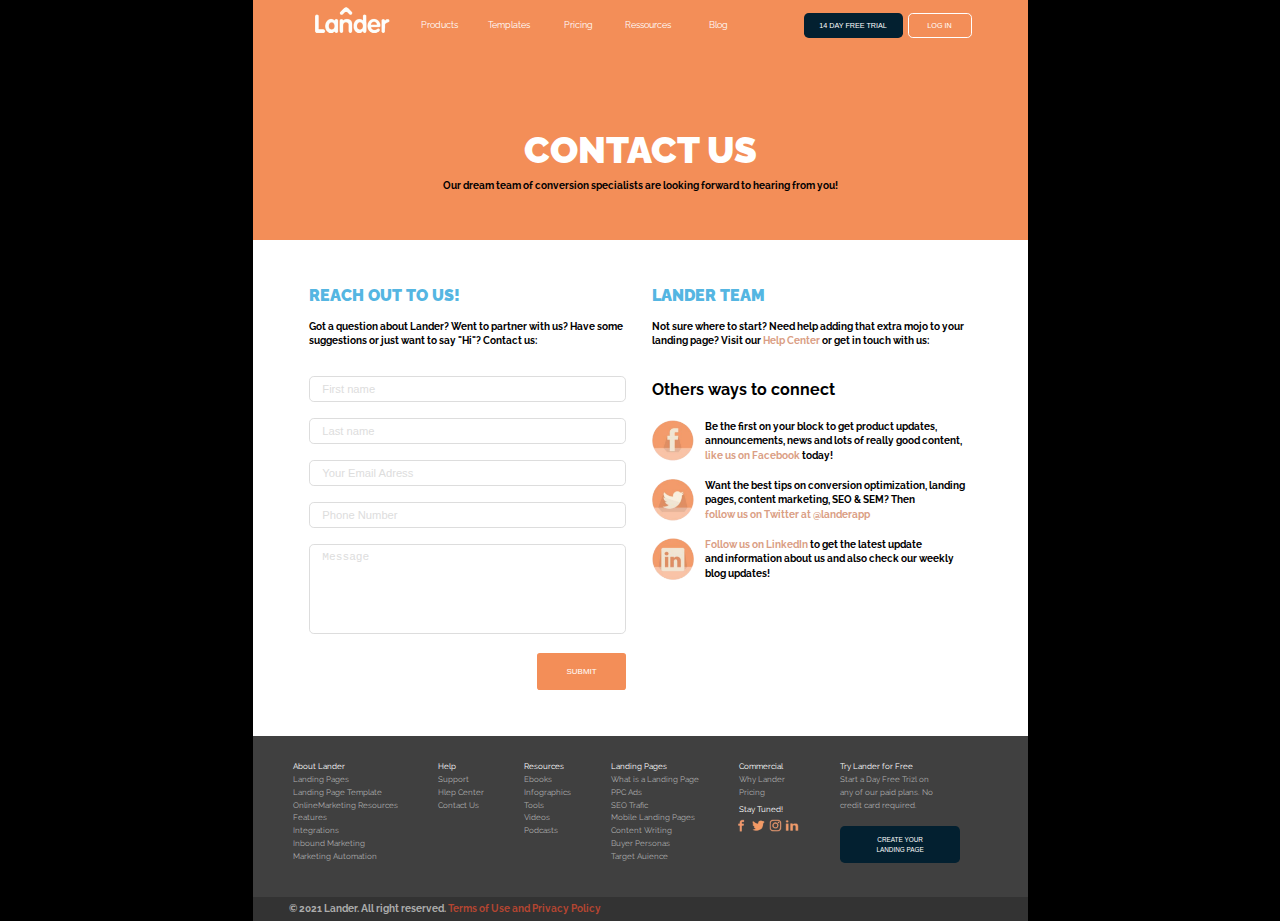
==== index.html @ 6f605f6d "first commit" ====
<!DOCTYPE html>
<html>
  <head>
    <title>Sprint_02_Lander</title>
    <meta charset="utf-8" />
    <link
      rel="stylesheet"
      type="text/css"
      href="css/lander_css_mobile.css"
      media="only screen and (max-width: 1149px)"
    />
    <link
      rel="stylesheet"
      type="text/css"
      href="body {.css"
      media="only screen and (min-width: 1150px)"
    />
    <link rel="preconnect" href="https://fonts.googleapis.com" />
    <link rel="preconnect" href="https://fonts.gstatic.com" crossorigin />
    <link
      href="https://fonts.googleapis.com/css2?family=Raleway:wght@300&display=swap"
      rel="stylesheet"
    />
  </head>
  <header>
    <div id="header_container">
      <div id="header_mainbar">
        <div id="logo">
          <img src="Images/logo_lander.png" id="logo_lander" />
        </div>
        <div id="menu">
          <ul id="navbar">
            <li class="nav_href"><a href="#">Products</a></li>
            <li class="nav_href"><a href="#">Templates</a></li>
            <li class="nav_href"><a href="#">Pricing</a></li>
            <li class="nav_href"><a href="#">Ressources</a></li>
            <li class="nav_href"><a href="#">Blog</a></li>
          </ul>
        </div>
        <div id="connexion">
          <button id="trial" type="button">14 DAY FREE TRIAL</button>
          <button id="login" type="button">LOG IN</button>
        </div>
      </div>
      <div id="title_main">
        <h1 id="title">CONTACT US</h1>
        <h5 id="sec_title">
          Our dream team of conversion specialists are looking forward to
          hearing from you!
        </h5>
      </div>
    </div>
  </header>
  <body>
    <div id="main_container">
      <div id="reach_team">
        <div id="reach_us">
          <h4 class="third_title">REACH OUT TO US!</h4>
          <p class="para_reach_us">
            Got a question about Lander? Went to partner with us? Have some<br />
            suggestions or just want to say "Hi"? Contact us:
          </p>
        </div>
        <div id="team">
          <h4 class="third_title">LANDER TEAM</h4>
          <p class="para_team">
            Not sure where to start? Need help adding that extra mojo to your<br />
            landing page? Visit our
            <a href="#" class="social_link" id="help_center">Help Center</a>
            or get in touch with us:
          </p>
        </div>
      </div>
      <div id="form_connect">
        <div id="formulaire">
          <form id="form">
            <input
              type="text"
              id="fname"
              class="infos"
              name="fname"
              placeholder="First name"
            />
            <input
              type="text"
              id="lname"
              class="infos"
              name="lname"
              placeholder="Last name"
            />
            <input
              type="text"
              id="mail"
              class="infos"
              name="mail"
              placeholder="Your Email Adress"
            />
            <input
              type="text"
              id="phone"
              class="infos"
              name="phone"
              placeholder="Phone Number"
            />
            <textarea
              id="txt"
              name="txt"
              class="infos"
              placeholder="Message"
            ></textarea>
            <div id="div_btn_submit">
              <button id="submit_btn" type="submit">SUBMIT</button>
            </div>
          </form>
        </div>
        <div id="conntections">
          <h4 class="connections_title">Others ways to connect</h4>
          <div id="facebook">
            <div id="logo_fb">
              <img src="Images/connect_fb.png" class="logo_connection" />
            </div>
            <div id="text_facebook">
              <p class="para_facebook">
                Be the first on your block to get product updates,<br />
                announcements, news and lots of really good content,<br />
                <a
                  href="#"
                  class="social_link"
                  id="link_facebook"
                  class="social"
                  >like us on Facebook</a
                >
                today!
              </p>
            </div>
          </div>
          <div id="twitter">
            <div id="logo_twetter">
              <img src="Images/connect_twitter.png" class="logo_connection" />
            </div>
            <div id="text_twitter">
              <p class="para_twitter">
                Want the best tips on conversion optimization, landing<br />
                pages, content marketing, SEO & SEM? Then<br />
                <a
                  href="#"
                  class="social_link"
                  id="link_tweeter"
                  class="social"
                >
                  follow us on Twitter at @landerapp
                </a>
              </p>
            </div>
          </div>
          <div id="linkedin">
            <div id="logo_linkedin">
              <img src="Images/connect_linkedin.png" class="logo_connection" />
            </div>
            <div id="text_linkedin">
              <p class="para_linkedin">
                <a
                  href="#"
                  class="social_link"
                  id="link_linkedin"
                  class="social"
                >
                  Follow us on LinkedIn</a
                >
                to get the latest update<br />
                and information about us and also check our weekly<br />
                blog updates!
              </p>
            </div>
          </div>
        </div>
      </div>
    </div>
  </body>
  <footer>
    <div id="about_lander">
      <ul class="footer_list" id="footer_about_lander_links">
        <li class="footer_titles">About Lander</li>
        <li><a class="footer_hrefs" href="#">Landing Pages</a></li>
        <li><a class="footer_hrefs" href="#">Landing Page Template</a></li>
        <li><a class="footer_hrefs" href="#">OnlineMarketing Resources</a></li>
        <li><a class="footer_hrefs" href="#">Features</a></li>
        <li><a class="footer_hrefs" href="#">Integrations</a></li>
        <li><a class="footer_hrefs" href="#">Inbound Marketing</a></li>
        <li><a class="footer_hrefs" href="#">Marketing Automation</a></li>
      </ul>
    </div>
    <div id="help">
      <ul class="footer_list" id="footer_help_links">
        <li class="footer_titles">Help</li>
        <li><a class="footer_hrefs" href="#">Support</a></li>
        <li><a class="footer_hrefs" href="#">Hlep Center</a></li>
        <li><a class="footer_hrefs" href="#">Contact Us</a></li>
      </ul>
    </div>
    <div id="resources">
      <ul class="footer_list" id="footer_resources_links">
        <li class="footer_titles">Resources</li>
        <li><a class="footer_hrefs" href="#">Ebooks</a></li>
        <li><a class="footer_hrefs" href="#">Infographics</a></li>
        <li><a class="footer_hrefs" href="#">Tools</a></li>
        <li><a class="footer_hrefs" href="#">Videos</a></li>
        <li><a class="footer_hrefs" href="#">Podcasts</a></li>
      </ul>
    </div>
    <div id="landing_pages">
      <ul class="footer_list" id="footer_landing_pages_links">
        <li class="footer_titles">Landing Pages</li>
        <li><a class="footer_hrefs" href="#">What is a Landing Page</a></li>
        <li><a class="footer_hrefs" href="#">PPC Ads</a></li>
        <li><a class="footer_hrefs" href="#">SEO Trafic</a></li>
        <li><a class="footer_hrefs" href="#">Mobile Landing Pages</a></li>
        <li><a class="footer_hrefs" href="#">Content Writing</a></li>
        <li><a class="footer_hrefs" href="#">Buyer Personas</a></li>
        <li><a class="footer_hrefs" href="#">Target Auience</a></li>
      </ul>
    </div>
    <div id="split_com-tuned">
      <div id="commercial">
        <ul class="footer_list" id="footer_commercial_links">
          <li class="footer_titles">Commercial</li>
          <li><a class="footer_hrefs" href="#">Why Lander</a></li>
          <li><a class="footer_hrefs" href="#">Pricing</a></li>
          <li>
            <p class="empty_line1"><br /></p>
          </li>
          <li class="footer_titles">Stay Tuned!</li>
          <li id="inlist">
            <ul class="footer_list" id="footer_tuned_links">
              <li>
                <a href="#">
                  <img
                    id="ref_fb"
                    class="img_social"
                    src="Images/facebook.png"
                  />
                </a>
              </li>
              <li>
                <a href="#">
                  <img class="img_social" src="Images/twitter.png" />
                </a>
              </li>
              <li>
                <a href="#">
                  <img class="img_social" src="Images/insta.png" />
                </a>
              </li>
              <li>
                <a href="#">
                  <img class="img_social" src="Images/linkedin.png" />
                </a>
              </li>
            </ul>
          </li>
        </ul>
      </div>
    </div>
    <div id="split_trylander_creatlander">
      <div id="try_lander">
        <ul class="footer_list">
          <li class="footer_titles">Try Lander for Free</li>
          <li class="footer_hrefs">
            Start a Day Free Trizl on<br />
            any of our paid plans. No<br />
            credit card required.
          </li>
          <li>
            <p class="empty_line2"><br /></p>
          </li>
          <li class="try_lander_btn">
            <button id="create_landing_page_btn">
              CREATE YOUR LANDING PAGE
            </button>
          </li>
        </ul>
      </div>
    </div>
  </footer>
  <footer id="sec_footer">
    <div id="sec_footer_container">
      <p class="para_sec_footer">
        &copy; 2021 Lander. All right reserved.
        <a href="#" id="privacy">Terms of Use and Privacy Policy</a>
      </p>
    </div>
  </footer>
</html>
---- body {.css ----
body {
  max-width: 775px;
  max-height: 870px;
  background: black;
  margin: 0 auto;
  font-family: "Raleway", sans-serif;
}
p {
  font-size: 0.6rem;
  font-weight: 700;
  line-height: 1.5;
}
/*###---Header---##################################*/

#header_container {
  display: flex;
  flex-direction: column;
  background: rgba(243, 142, 88, 1);
}
#header_mainbar {
  display: flex;
  justify-content: space-between;
}
#logo_lander {
  height: 2.8rem;
  width: 6.2rem;
  margin-left: 3rem;
  margin-top: 0.03rem;
}

#navbar {
  padding-left: 0.5rem;
  margin-top: 0.8rem;
}
#navbar li {
  display: inline-block;
  width: 4rem;
  text-align: center;
  margin-left: 0rem;
  margin-right: 0.1rem;
}
.nav_href a {
  text-decoration: none;
  color: white;
  font-size: 0.55rem;
}
#connexion {
  flex: 2;
  display: flex;
  flex-direction: row;
  justify-content: flex-end;
  margin-right: 3.5rem;
}
#trial {
  margin-top: 0.8rem;
  margin-right: 0.3rem;
  background: rgb(3, 32, 48);
  border: transparent solid 1px;
  border-radius: 0.3rem;
  height: 1.6rem;
  width: 6.2rem;
  color: white;
  text-decoration: none;
  font-size: 0.45rem;
}
#login {
  margin-top: 0.8rem;
  background: rgba(243, 142, 88, 1);
  border: white 1px solid;
  border-radius: 0.3rem;
  height: 1.6rem;
  width: 4rem;
  color: white;
  text-decoration: none;
  font-size: 0.45rem;
}

#title_main {
  margin-top: 3.35rem;
  text-align: center;
}
#title {
  color: white;
  font-size: 2.3rem;
  height: 1.73rem;
  font-weight: 900;
}
#sec_title {
  margin-top: 0rem;
  margin-bottom: 3.1rem;
  font-size: 0.6rem;
}

/*###---Body---##################################*/

#main_container {
  background: rgba(255, 255, 255, 1);
  display: flex;
  flex-direction: column;
  padding-left: 3.5rem;
  padding-right: 3.5rem;
  padding-top: 1.55rem;
  padding-bottom: 1.9rem;
}

#reach_team {
  display: flex;
  flex-direction: row;
}
#form_connect {
  display: flex;
  flex-direction: row;
}

#reach_us {
  flex: 2;
}

#formulaire {
  flex: 2;
  margin-bottom: 0.85rem;
  margin-top: 0.6rem;
}
#team {
  flex: 2;
  margin-left: 1.5rem;
}

.infos {
  width: 94%;
  height: 1.3rem;
  margin-top: 0.5rem;
  margin-bottom: 0.5rem;
  padding-top: 0.1rem;
  padding-bottom: 0.1rem;
  padding-left: 0.8rem;
  font-size: 0.7rem;
  border: 0.08rem solid rgb(221, 221, 221);
  border-radius: 0.3rem;
}
::placeholder {
  color: rgb(221, 221, 221);
}
#txt {
  padding-top: 0.4rem;
  height: 5rem;
  resize: none;
}

#div_btn_submit {
  display: flex;
  flex-direction: row;
  justify-content: flex-end;
}
#submit_btn {
  margin-top: 0.3rem;
  background: rgb(243, 142, 88);
  color: white;
  border: white 2px solid;
  border-radius: 0.3rem;
  height: 2.6rem;
  width: 5.8rem;
  color: white;
  text-decoration: none;
  font-size: 0.5rem;
}

.third_title {
  color: rgb(85, 182, 226);
  font-weight: 900;
  margin-bottom: 0.9rem;
}
.social_link {
  color: rgb(218, 158, 132);
  text-decoration: none;
}

#conntections {
  flex: 2;
  display: flex;
  flex-direction: column;
  margin-left: 1.5rem;
}
.logo_connection {
  height: 2.6rem;
  width: 2.6rem;
  margin-right: 0.7rem;
}
#facebook {
  display: flex;
  flex-direction: row;
}
.para_facebook {
  margin-top: 0rem;
}
#twitter {
  display: flex;
  flex-direction: row;
  padding-top: 0.4rem;
}
.para_twitter {
  margin-top: 0rem;
}
#linkedin {
  display: flex;
  flex-direction: row;
  padding-top: 0.4rem;
}
.para_linkedin {
  margin-top: 0rem;
}

/*###---Footer---##################################*/

footer {
  background: rgba(64, 64, 64, 1);
  display: flex;
  flex-direction: row;
  font-size: 0.5rem;
  line-height: 1.6;
  padding-top: 1rem;
  padding-bottom: 0.4rem;
}
.footer_title {
  color: rgba(253, 253, 253, 1);
  margin-top: 1rem;
}
.footer_list {
  list-style-type: none;
}
.footer_hrefs {
  color: rgba(172, 172, 172, 1);
  text-decoration: none;
}
.footer_titles {
  color: white;
}

#sec_footer {
  background: rgba(51, 51, 51, 1);
  padding: 0rem;
  line-height: 1.5;
}
#sec_footer_container {
  padding-left: 2.3rem;
  padding-top: 0.1rem;
  padding-bottom: 0.1rem;
}
.para_sec_footer {
  margin-top: 0.2rem;
  margin-bottom: 0.2rem;
}
#create_landing_page_btn {
  background: rgb(3, 32, 48);
  color: white;
  border: transparent 1px solid;
  border-radius: 0.3rem;
  width: 7.5rem;
  height: 2.35rem;
  font-size: 0.4rem;
  padding-left: 2rem;
  padding-right: 2rem;
  line-height: 1.5;
  margin-bottom: 1.2rem;
}

#split_com-tuned {
  display: flex;
  flex-direction: column;
  align-items: flex-end;
}
#stay_tuned {
  display: flex;
  flex-direction: column;
}
.img_social {
  width: 0.82rem;
  height: 0.82rem;
  margin-right: 0.1rem;
  margin-top: 0.2rem;
}
#ref_fb {
  margin-left: -0.2rem;
}
#footer_tuned_links {
  padding-left: 0rem;
}
#footer_tuned_links li {
  display: inline-block;
}
.empty_line1 {
  margin: 0rem;
  line-height: 0.5;
}
.empty_line2 {
  margin: 0rem;
  line-height: 1.5;
}
#privacy {
  color: rgb(180, 69, 49);
  text-decoration: none;
}
.para_sec_footer {
  color: rgba(172, 172, 172, 1);
}
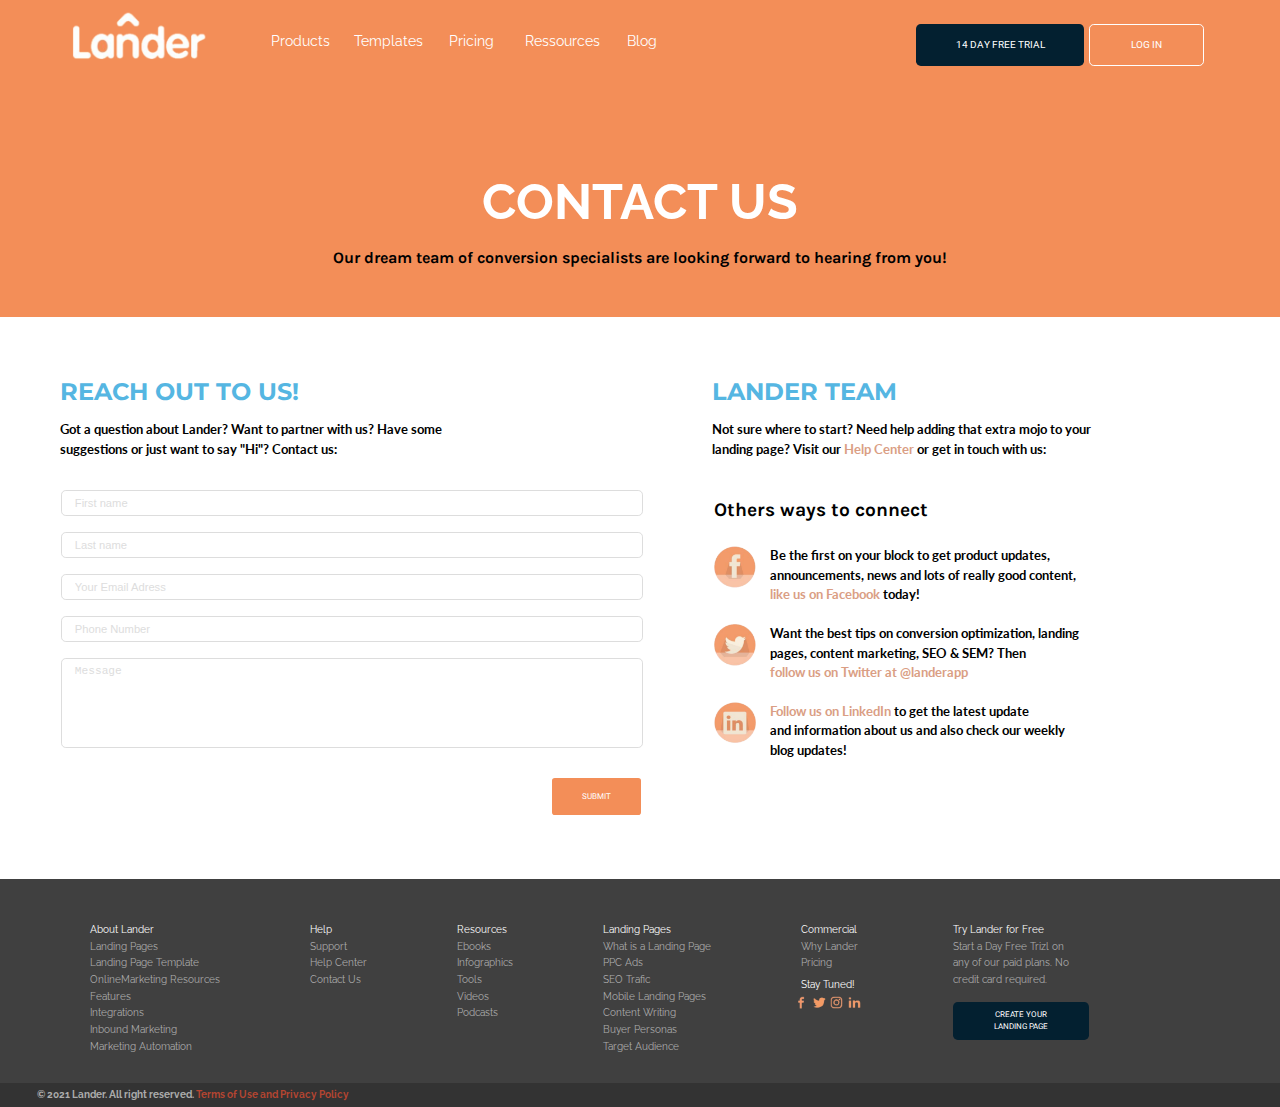
==== commit ea6f3a61: "Add files via upload" ====
--- a/index.html
+++ b/index.html
@@ -3,22 +3,37 @@
   <head>
     <title>Sprint_02_Lander</title>
     <meta charset="utf-8" />
-    <link
-      rel="stylesheet"
-      type="text/css"
-      href="css/lander_css_mobile.css"
-      media="only screen and (max-width: 1149px)"
-    />
-    <link
-      rel="stylesheet"
-      type="text/css"
-      href="body {.css"
-      media="only screen and (min-width: 1150px)"
-    />
-    <link rel="preconnect" href="https://fonts.googleapis.com" />
-    <link rel="preconnect" href="https://fonts.gstatic.com" crossorigin />
-    <link
-      href="https://fonts.googleapis.com/css2?family=Raleway:wght@300&display=swap"
+    <link rel="preconnect" href="https://fonts.googleapis.com" />
+    <link rel="preconnect" href="https://fonts.gstatic.com" crossorigin />
+    <link
+      href="https://fonts.googleapis.com/css2?family=Montserrat:wght@500&display=swap"
+      rel="stylesheet"
+    />
+    <link rel="stylesheet" type="text/css" href="./css/style.css" />
+    <link rel="preconnect" href="https://fonts.googleapis.com" />
+    <link rel="preconnect" href="https://fonts.gstatic.com" crossorigin />
+    <link rel="preconnect" href="https://fonts.googleapis.com" />
+    <link rel="preconnect" href="https://fonts.gstatic.com" crossorigin />
+    <link
+      href="https://fonts.googleapis.com/css2?family=Raleway:wght@500&display=swap"
+      rel="stylesheet"
+    />
+    <link rel="preconnect" href="https://fonts.googleapis.com" />
+    <link rel="preconnect" href="https://fonts.gstatic.com" crossorigin />
+    <link
+      href="https://fonts.googleapis.com/css2?family=Lato:wght@300&display=swap"
+      rel="stylesheet"
+    />
+    <link rel="preconnect" href="https://fonts.googleapis.com" />
+    <link rel="preconnect" href="https://fonts.gstatic.com" crossorigin />
+    <link
+      href="https://fonts.googleapis.com/css2?family=Karla:wght@200&display=swap"
+      rel="stylesheet"
+    />
+    <link rel="preconnect" href="https://fonts.googleapis.com" />
+    <link rel="preconnect" href="https://fonts.gstatic.com" crossorigin />
+    <link
+      href="https://fonts.googleapis.com/css2?family=Roboto:wght@900&display=swap"
       rel="stylesheet"
     />
   </head>
@@ -55,15 +70,15 @@
     <div id="main_container">
       <div id="reach_team">
         <div id="reach_us">
-          <h4 class="third_title">REACH OUT TO US!</h4>
-          <p class="para_reach_us">
-            Got a question about Lander? Went to partner with us? Have some<br />
+          <h4 class="minititre">REACH OUT TO US!</h4>
+          <p class="paraquestion">
+            Got a question about Lander? Want to partner with us? Have some<br />
             suggestions or just want to say "Hi"? Contact us:
           </p>
         </div>
         <div id="team">
-          <h4 class="third_title">LANDER TEAM</h4>
-          <p class="para_team">
+          <h4 class="minititre">LANDER TEAM</h4>
+          <p class="paraquestion2">
             Not sure where to start? Need help adding that extra mojo to your<br />
             landing page? Visit our
             <a href="#" class="social_link" id="help_center">Help Center</a>
@@ -178,107 +193,111 @@
     </div>
   </body>
   <footer>
-    <div id="about_lander">
-      <ul class="footer_list" id="footer_about_lander_links">
-        <li class="footer_titles">About Lander</li>
-        <li><a class="footer_hrefs" href="#">Landing Pages</a></li>
-        <li><a class="footer_hrefs" href="#">Landing Page Template</a></li>
-        <li><a class="footer_hrefs" href="#">OnlineMarketing Resources</a></li>
-        <li><a class="footer_hrefs" href="#">Features</a></li>
-        <li><a class="footer_hrefs" href="#">Integrations</a></li>
-        <li><a class="footer_hrefs" href="#">Inbound Marketing</a></li>
-        <li><a class="footer_hrefs" href="#">Marketing Automation</a></li>
-      </ul>
-    </div>
-    <div id="help">
-      <ul class="footer_list" id="footer_help_links">
-        <li class="footer_titles">Help</li>
-        <li><a class="footer_hrefs" href="#">Support</a></li>
-        <li><a class="footer_hrefs" href="#">Hlep Center</a></li>
-        <li><a class="footer_hrefs" href="#">Contact Us</a></li>
-      </ul>
-    </div>
-    <div id="resources">
-      <ul class="footer_list" id="footer_resources_links">
-        <li class="footer_titles">Resources</li>
-        <li><a class="footer_hrefs" href="#">Ebooks</a></li>
-        <li><a class="footer_hrefs" href="#">Infographics</a></li>
-        <li><a class="footer_hrefs" href="#">Tools</a></li>
-        <li><a class="footer_hrefs" href="#">Videos</a></li>
-        <li><a class="footer_hrefs" href="#">Podcasts</a></li>
-      </ul>
-    </div>
-    <div id="landing_pages">
-      <ul class="footer_list" id="footer_landing_pages_links">
-        <li class="footer_titles">Landing Pages</li>
-        <li><a class="footer_hrefs" href="#">What is a Landing Page</a></li>
-        <li><a class="footer_hrefs" href="#">PPC Ads</a></li>
-        <li><a class="footer_hrefs" href="#">SEO Trafic</a></li>
-        <li><a class="footer_hrefs" href="#">Mobile Landing Pages</a></li>
-        <li><a class="footer_hrefs" href="#">Content Writing</a></li>
-        <li><a class="footer_hrefs" href="#">Buyer Personas</a></li>
-        <li><a class="footer_hrefs" href="#">Target Auience</a></li>
-      </ul>
-    </div>
-    <div id="split_com-tuned">
-      <div id="commercial">
-        <ul class="footer_list" id="footer_commercial_links">
-          <li class="footer_titles">Commercial</li>
-          <li><a class="footer_hrefs" href="#">Why Lander</a></li>
-          <li><a class="footer_hrefs" href="#">Pricing</a></li>
+    <div id="grand_footer">
+      <div id="about_lander">
+        <ul class="footer_list" id="footer_about_lander_links">
+          <li class="footer_titles">About Lander</li>
+          <li><a class="footer_hrefs" href="#">Landing Pages</a></li>
+          <li><a class="footer_hrefs" href="#">Landing Page Template</a></li>
           <li>
-            <p class="empty_line1"><br /></p>
+            <a class="footer_hrefs" href="#">OnlineMarketing Resources</a>
           </li>
-          <li class="footer_titles">Stay Tuned!</li>
-          <li id="inlist">
-            <ul class="footer_list" id="footer_tuned_links">
-              <li>
-                <a href="#">
-                  <img
-                    id="ref_fb"
-                    class="img_social"
-                    src="Images/facebook.png"
-                  />
-                </a>
-              </li>
-              <li>
-                <a href="#">
-                  <img class="img_social" src="Images/twitter.png" />
-                </a>
-              </li>
-              <li>
-                <a href="#">
-                  <img class="img_social" src="Images/insta.png" />
-                </a>
-              </li>
-              <li>
-                <a href="#">
-                  <img class="img_social" src="Images/linkedin.png" />
-                </a>
-              </li>
-            </ul>
-          </li>
+          <li><a class="footer_hrefs" href="#">Features</a></li>
+          <li><a class="footer_hrefs" href="#">Integrations</a></li>
+          <li><a class="footer_hrefs" href="#">Inbound Marketing</a></li>
+          <li><a class="footer_hrefs" href="#">Marketing Automation</a></li>
         </ul>
       </div>
-    </div>
-    <div id="split_trylander_creatlander">
-      <div id="try_lander">
-        <ul class="footer_list">
-          <li class="footer_titles">Try Lander for Free</li>
-          <li class="footer_hrefs">
-            Start a Day Free Trizl on<br />
-            any of our paid plans. No<br />
-            credit card required.
-          </li>
-          <li>
-            <p class="empty_line2"><br /></p>
-          </li>
-          <li class="try_lander_btn">
-            <button id="create_landing_page_btn">
-              CREATE YOUR LANDING PAGE
-            </button>
-          </li>
+      <div id="help">
+        <ul class="footer_list" id="footer_help_links">
+          <li class="footer_titles">Help</li>
+          <li><a class="footer_hrefs" href="#">Support</a></li>
+          <li><a class="footer_hrefs" href="#">Help Center</a></li>
+          <li><a class="footer_hrefs" href="#">Contact Us</a></li>
         </ul>
+      </div>
+      <div id="resources">
+        <ul class="footer_list" id="footer_resources_links">
+          <li class="footer_titles">Resources</li>
+          <li><a class="footer_hrefs" href="#">Ebooks</a></li>
+          <li><a class="footer_hrefs" href="#">Infographics</a></li>
+          <li><a class="footer_hrefs" href="#">Tools</a></li>
+          <li><a class="footer_hrefs" href="#">Videos</a></li>
+          <li><a class="footer_hrefs" href="#">Podcasts</a></li>
+        </ul>
+      </div>
+      <div id="landing_pages">
+        <ul class="footer_list" id="footer_landing_pages_links">
+          <li class="footer_titles">Landing Pages</li>
+          <li><a class="footer_hrefs" href="#">What is a Landing Page</a></li>
+          <li><a class="footer_hrefs" href="#">PPC Ads</a></li>
+          <li><a class="footer_hrefs" href="#">SEO Trafic</a></li>
+          <li><a class="footer_hrefs" href="#">Mobile Landing Pages</a></li>
+          <li><a class="footer_hrefs" href="#">Content Writing</a></li>
+          <li><a class="footer_hrefs" href="#">Buyer Personas</a></li>
+          <li><a class="footer_hrefs" href="#">Target Audience</a></li>
+        </ul>
+      </div>
+      <div id="split_com-tuned">
+        <div id="commercial">
+          <ul class="footer_list" id="footer_commercial_links">
+            <li class="footer_titles">Commercial</li>
+            <li><a class="footer_hrefs" href="#">Why Lander</a></li>
+            <li><a class="footer_hrefs" href="#">Pricing</a></li>
+            <li>
+              <p class="empty_line1"><br /></p>
+            </li>
+            <li class="footer_titles">Stay Tuned!</li>
+            <li id="inlist">
+              <ul class="footer_list" id="footer_tuned_links">
+                <li>
+                  <a href="#">
+                    <img
+                      id="ref_fb"
+                      class="img_social"
+                      src="Images/facebook.png"
+                    />
+                  </a>
+                </li>
+                <li>
+                  <a href="#">
+                    <img class="img_social" src="Images/twitter.png" />
+                  </a>
+                </li>
+                <li>
+                  <a href="#">
+                    <img class="img_social" src="Images/insta.png" />
+                  </a>
+                </li>
+                <li>
+                  <a href="#">
+                    <img class="img_social" src="Images/linkedin.png" />
+                  </a>
+                </li>
+              </ul>
+            </li>
+          </ul>
+        </div>
+      </div>
+      <div id="split_trylander_creatlander">
+        <div id="try_lander">
+          <ul class="footer_list">
+            <li class="footer_titles">Try Lander for Free</li>
+            <li class="footer_hrefs">
+              Start a Day Free Trizl on<br />
+              any of our paid plans. No<br />
+              credit card required.
+            </li>
+            <li>
+              <p class="empty_line2"><br /></p>
+            </li>
+            <li class="try_lander_btn">
+              <button id="create_landing_page_btn">
+                CREATE YOUR LANDING PAGE
+              </button>
+            </li>
+          </ul>
+        </div>
       </div>
     </div>
   </footer>
--- a/css/style.css
+++ b/css/style.css
@@ -0,0 +1,379 @@
+body {
+  margin: 0;
+  padding: 0;
+  font-family: "Raleway", sans-serif;
+}
+p {
+  font-size: 0.6rem;
+  font-weight: 700;
+  line-height: 1.5;
+}
+
+#header_container {
+  display: flex;
+  flex-direction: column;
+  background: rgba(243, 142, 88, 1);
+}
+#header_mainbar {
+  display: flex;
+  justify-content: space-between;
+}
+
+#logo_lander {
+  height: 5rem;
+  width: 11rem;
+  margin-left: 3rem;
+  margin-top: 0.03rem;
+}
+
+#navbar {
+  padding-left: 0.5rem;
+  margin-top: 0.8rem;
+}
+#navbar li {
+  display: inline-block;
+  width: 4rem;
+  text-align: center;
+  margin-left: 1rem;
+  margin-right: 0.1rem;
+}
+.nav_href a {
+  text-decoration: none;
+  color: white;
+  font-size: 0.9rem;
+}
+
+.nav_href a:hover {
+  color: rgb(34, 34, 34);
+}
+
+#connexion {
+  flex: 2;
+  display: flex;
+  flex-direction: row;
+  justify-content: flex-end;
+  margin-right: 3.5rem;
+}
+#trial {
+  margin-top: 1.5rem;
+  margin-right: 0.3rem;
+  background: rgb(3, 32, 48);
+  border: transparent solid 1px;
+  border-radius: 0.3rem;
+  height: 2.6rem;
+  width: 10.5rem;
+  color: white;
+  font-size: 0.6rem;
+  font-family: "Roboto", sans-serif;
+}
+
+#trial:hover {
+  background-color: rgb(197, 194, 194);
+}
+
+#login {
+  margin-top: 1.5rem;
+  background: rgba(243, 142, 88, 1);
+  border: white 1px solid;
+  border-radius: 0.3rem;
+  height: 2.6rem;
+  width: 7.2rem;
+  color: white;
+  text-decoration: none;
+  font-size: 0.6rem;
+  margin-right: 20px;
+  font-family: "Roboto", sans-serif;
+}
+
+#login:hover {
+  background-color: rgb(197, 194, 194);
+}
+
+#menu {
+  margin-left: 20px;
+  display: flex;
+  align-items: center;
+}
+
+#title_main {
+  margin-top: 3.35rem;
+  text-align: center;
+}
+#title {
+  color: white;
+  font-family: "Raleway", sans-serif;
+  font-size: 50px;
+}
+#sec_title {
+  margin-bottom: 3.1rem;
+  font-family: "Karla", sans-serif;
+  font-size: medium;
+  margin-top: -1rem;
+}
+
+#main_container {
+  background: rgba(255, 255, 255, 1);
+  display: flex;
+  flex-direction: column;
+}
+
+#reach_team {
+  display: flex;
+  flex-direction: row;
+}
+#form_connect {
+  display: flex;
+  flex-direction: row;
+}
+
+#reach_us {
+  flex: 2;
+}
+
+#formulaire {
+  flex: 2;
+  margin-bottom: 0.85rem;
+  margin-top: 0.6rem;
+}
+#team {
+  flex: 2;
+  margin-left: 1.5rem;
+}
+
+.infos {
+  width: 90%;
+  height: 1.3rem;
+  margin-top: 0.5rem;
+  margin-bottom: 0.5rem;
+  padding-top: 0.1rem;
+  padding-bottom: 0.1rem;
+  padding-left: 0.8rem;
+  font-size: 0.7rem;
+  border: 0.08rem solid rgb(221, 221, 221);
+  border-radius: 0.3rem;
+  margin-left: 61px;
+}
+::placeholder {
+  color: rgb(221, 221, 221);
+}
+#txt {
+  padding-top: 0.4rem;
+  height: 5rem;
+  resize: none;
+}
+
+#div_btn_submit {
+  display: flex;
+  flex-direction: row;
+  justify-content: flex-end;
+}
+#submit_btn {
+  margin-top: 1rem;
+  background: rgb(243, 142, 88);
+  border: white 2px solid;
+  border-radius: 0.3rem;
+  height: 2.6rem;
+  width: 5.8rem;
+  color: white;
+  text-decoration: none;
+  font-size: 0.5rem;
+  margin-right: -15px;
+  margin-bottom: 3rem;
+  font-family: "Roboto", sans-serif;
+}
+#submit_btn:hover {
+  background-color: rgb(197, 194, 194);
+}
+
+.paraquestion {
+  font-family: "Lato", sans-serif;
+  font-size: small;
+  margin-left: 60px;
+}
+
+.paraquestion2 {
+  font-family: "Lato", sans-serif;
+  font-size: small;
+  margin-left: 60px;
+}
+
+.connections_title {
+  font-family: "Karla", sans-serif;
+  margin-left: 62px;
+  font-size: larger;
+}
+
+.minititre {
+  color: rgb(85, 182, 226);
+  margin-bottom: 0.9rem;
+  font-family: "Montserrat", sans-serif;
+  margin-left: 60px;
+  margin-top: 60px;
+  font-size: x-large;
+}
+.social_link {
+  color: rgb(218, 158, 132);
+  text-decoration: none;
+  font-family: "Lato", sans-serif;
+}
+
+#conntections {
+  flex: 2;
+  display: flex;
+  flex-direction: column;
+  margin-left: 1.5rem;
+}
+.logo_connection {
+  height: 2.6rem;
+  width: 2.6rem;
+  margin-left: 62px;
+}
+#facebook {
+  display: flex;
+  flex-direction: row;
+}
+.para_facebook {
+  margin-top: 0rem;
+  font-family: "Lato", sans-serif;
+  margin-left: 14px;
+  font-size: small;
+}
+#twitter {
+  display: flex;
+  flex-direction: row;
+  padding-top: 0.4rem;
+}
+.para_twitter {
+  margin-top: 0rem;
+  font-family: "Lato", sans-serif;
+  margin-left: 14px;
+  font-size: small;
+}
+#linkedin {
+  display: flex;
+  flex-direction: row;
+  padding-top: 0.4rem;
+}
+.para_linkedin {
+  margin-top: 0rem;
+  font-family: "Lato", sans-serif;
+  margin-left: 14px;
+  font-size: small;
+}
+
+footer {
+  background: #404040;
+  display: flex;
+  flex-direction: row;
+  font-size: 0.65rem;
+  line-height: 1.6;
+  padding-top: 1rem;
+  padding-bottom: 0.4rem;
+}
+
+#grand_footer {
+  background: #404040;
+  display: flex;
+  flex-direction: row;
+
+  line-height: 1.6;
+  padding-top: 1rem;
+  padding-bottom: 0.4rem;
+}
+
+.footer_title {
+  color: rgba(253, 253, 253, 1);
+  margin-top: 1rem;
+  font-family: "Raleway", sans-serif;
+}
+.footer_list {
+  list-style-type: none;
+  font-family: "Raleway", sans-serif;
+  margin-left: 50px;
+}
+.footer_hrefs {
+  color: rgba(172, 172, 172, 1);
+  text-decoration: none;
+}
+
+.footer_hrefs:hover {
+  color: rgb(255, 253, 253);
+}
+.footer_titles {
+  color: white;
+}
+#sec_footer {
+  background: rgba(51, 51, 51, 1);
+  padding: 0rem;
+  line-height: 1.5;
+}
+#sec_footer_container {
+  padding-left: 2.3rem;
+  padding-top: 0.1rem;
+  padding-bottom: 0.1rem;
+}
+.para_sec_footer {
+  margin-top: 0.2rem;
+  margin-bottom: 0.2rem;
+}
+#create_landing_page_btn {
+  background: rgb(3, 32, 48);
+  color: white;
+  border: transparent 1px solid;
+  border-radius: 0.3rem;
+  width: 8.5rem;
+  height: 2.4rem;
+  font-size: 0.5rem;
+  padding-left: 2rem;
+  padding-right: 2rem;
+  line-height: 1.5;
+  margin-bottom: 1.2rem;
+  font-family: "Roboto", sans-serif;
+}
+#create_landing_page_btn:hover {
+  background-color: rgb(197, 194, 194);
+}
+
+#split_com-tuned {
+  display: flex;
+  flex-direction: column;
+  align-items: flex-end;
+}
+#stay_tuned {
+  display: flex;
+  flex-direction: column;
+}
+.img_social {
+  width: 0.82rem;
+  height: 0.82rem;
+  margin-right: 0.1rem;
+  margin-top: 0.2rem;
+}
+#ref_fb {
+  margin-left: -0.2rem;
+}
+
+#inlist {
+  margin-left: -53px;
+}
+#footer_tuned_links {
+  padding-left: 0rem;
+}
+#footer_tuned_links li {
+  display: inline-block;
+}
+.empty_line1 {
+  margin: 0rem;
+  line-height: 0.5;
+}
+.empty_line2 {
+  margin: 0rem;
+  line-height: 1.5;
+}
+#privacy {
+  color: rgb(180, 69, 49);
+  text-decoration: none;
+}
+.para_sec_footer {
+  color: rgba(172, 172, 172, 1);
+}
